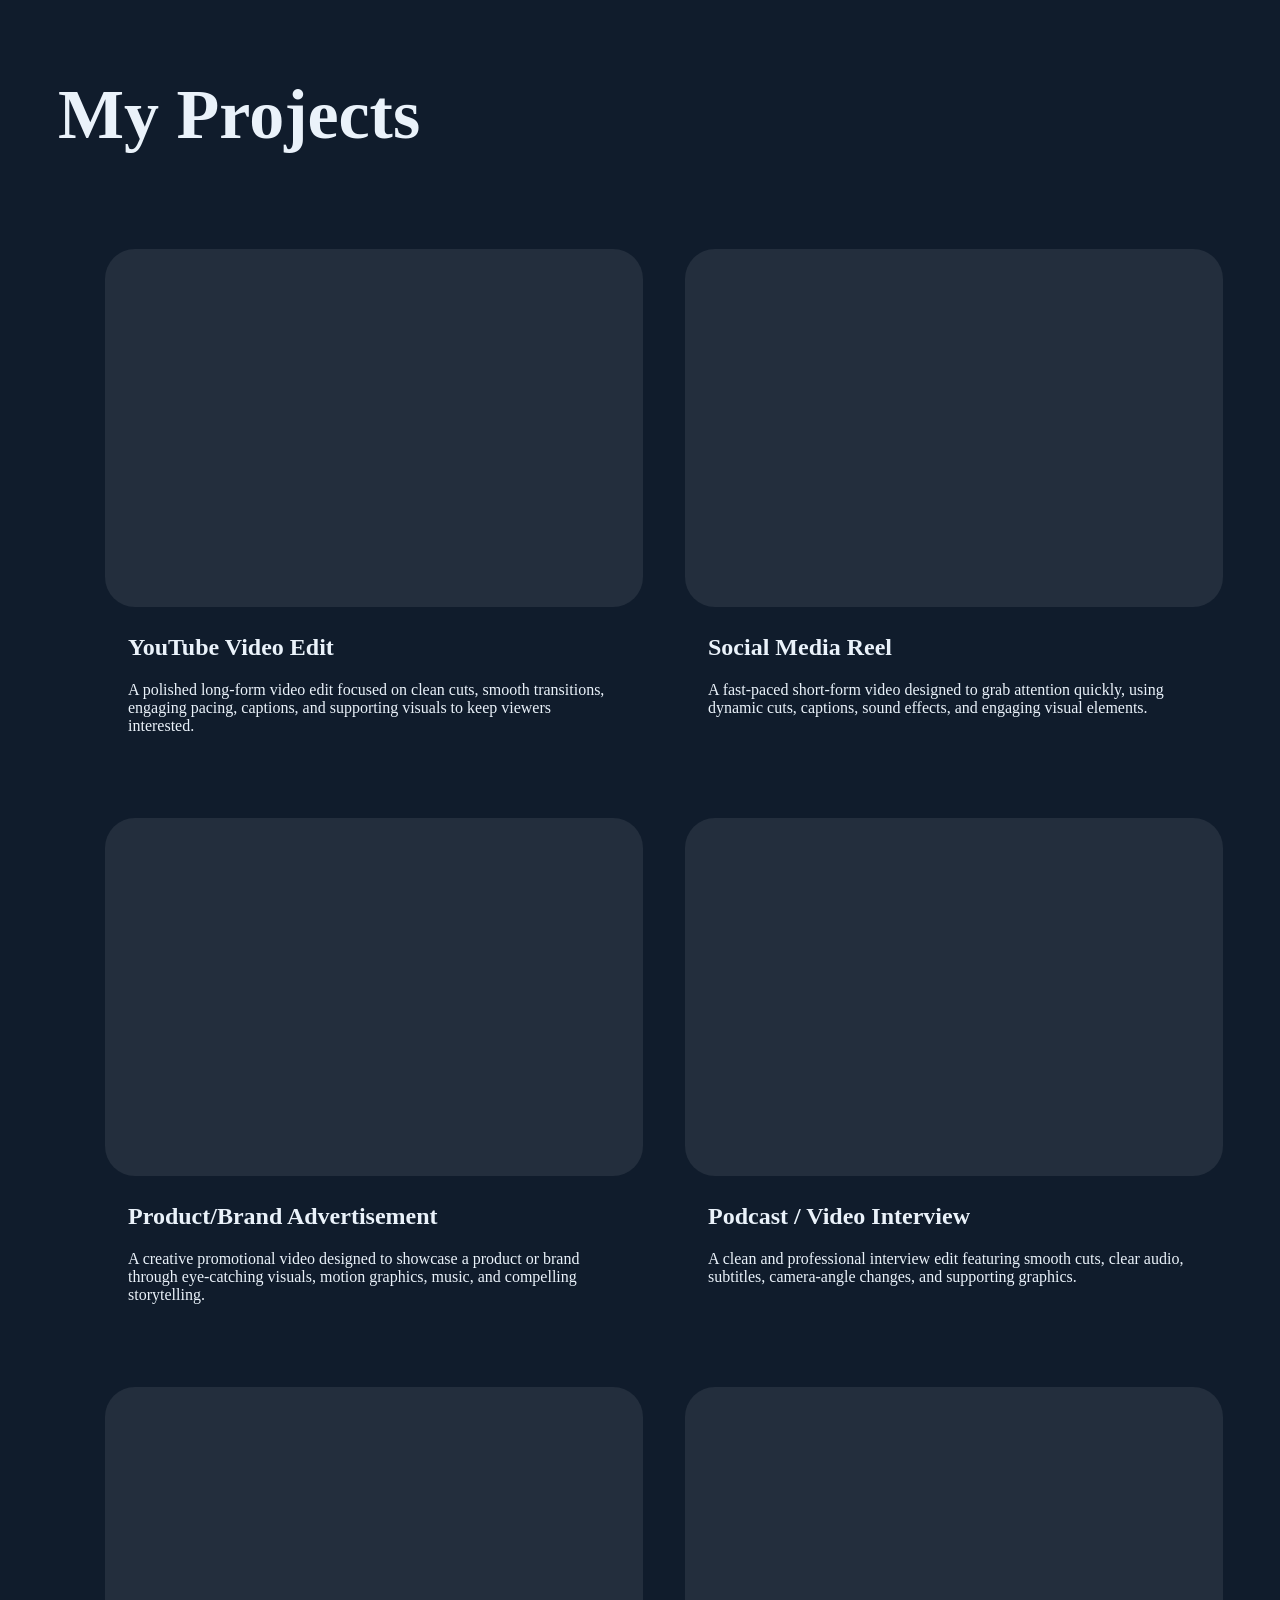
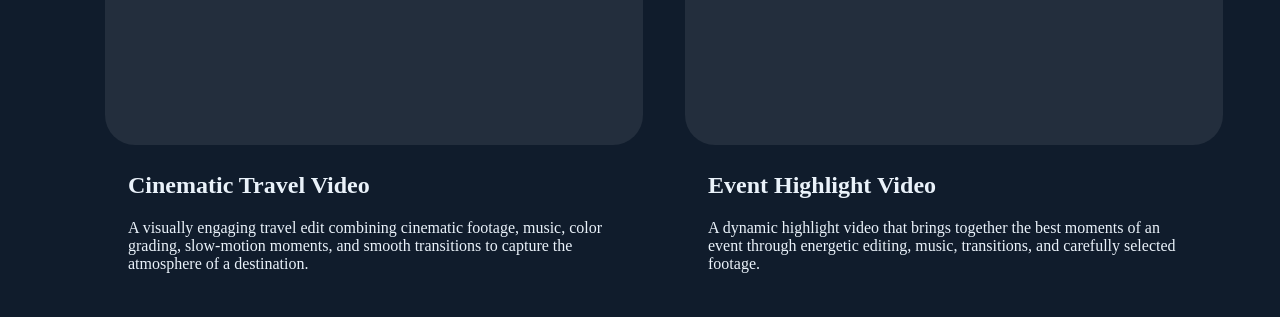
==== projects.htm @ 6a26019e "Add files via upload" ====
<!DOCTYPE html>
<html lang="en">
<head>
    <meta charset="UTF-8">
    <meta name="viewport" content="width=device-width, initial-scale=1.0">
    <title>Document</title>
    <!-- CSS Linkage -->
    <link rel="stylesheet" href="projects.css">
</head>
<body>
    <h1>My Projects</h1>

    <div id="main_container">
        <div class="project_section">
            <div class="project_boxes"></div>
            <h2>YouTube Video Edit</h2>
            <p>A polished long-form video edit focused on clean cuts, smooth transitions, engaging pacing, captions, and supporting visuals to keep viewers interested.</p>
        </div>

        <div class="project_section">
            <div class="project_boxes"></div>
            <h2>Social Media Reel</h2>
            <p>A fast-paced short-form video designed to grab attention quickly, using dynamic cuts, captions, sound effects, and engaging visual elements.</p>
        </div>

        <div class="project_section">
            <div class="project_boxes"></div>
            <h2>Product/Brand Advertisement</h2>
            <p>A creative promotional video designed to showcase a product or brand through eye-catching visuals, motion graphics, music, and compelling storytelling.</p>
        </div>

        <div class="project_section">
            <div class="project_boxes"></div>
            <h2>Podcast / Video Interview</h2>
            <p>A clean and professional interview edit featuring smooth cuts, clear audio, subtitles, camera-angle changes, and supporting graphics.</p>
        </div>

        <div class="project_section">
            <div class="project_boxes"></div>
            <h2>Cinematic Travel Video</h2>
            <p>A visually engaging travel edit combining cinematic footage, music, color grading, slow-motion moments, and smooth transitions to capture the atmosphere of a destination.</p>
        </div>

        <div class="project_section">
            <div class="project_boxes"></div>
            <h2>Event Highlight Video</h2>
            <p>A dynamic highlight video that brings together the best moments of an event through energetic editing, music, transitions, and carefully selected footage.</p>
        </div>
    </div>
</body>
</html>
---- projects.css ----
body{
    background-color: rgb(16, 28, 44);
    color: rgb(234, 242, 250);
    padding-left: 50px;
    padding-right: 50px;
    padding-top: 20px;
    position: relative;
}

h1{
    font-size: 70px;
    justify-self: center;
}

.project_boxes{
    border: 4px solid transparent;
    height: 350px;
    width: 530px;
    margin: 27px;
    border-radius: 30px;
    background-color: rgb(255, 255, 255, 0.08);
    transition: 0.5s ease;
}

.project_boxes:hover{
    border-color: aliceblue;
}

#main_container{
    display: flex;
    flex-wrap: wrap;
}

.project_section{
    width: 540px;
    margin: 20px;
}

h2{
    margin-left: 50px;
}

p{
    margin-left: 50px;
}
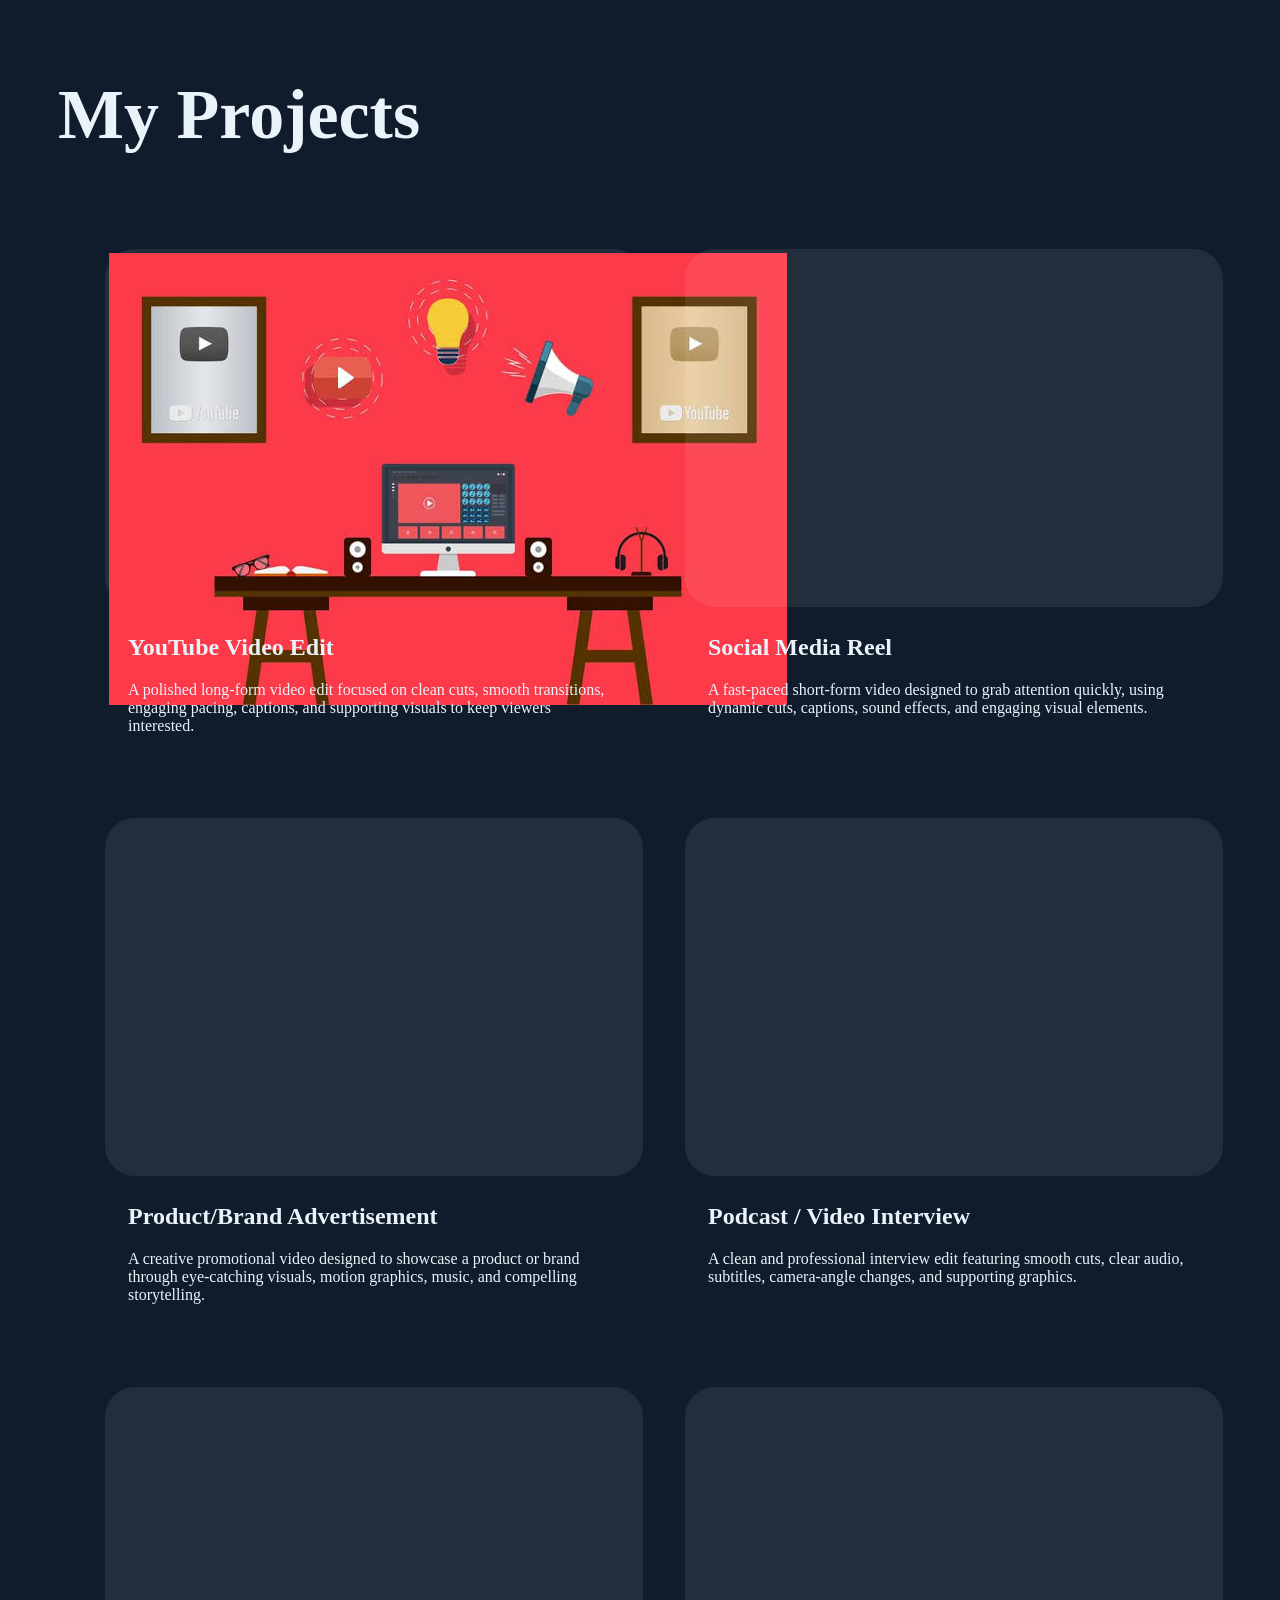
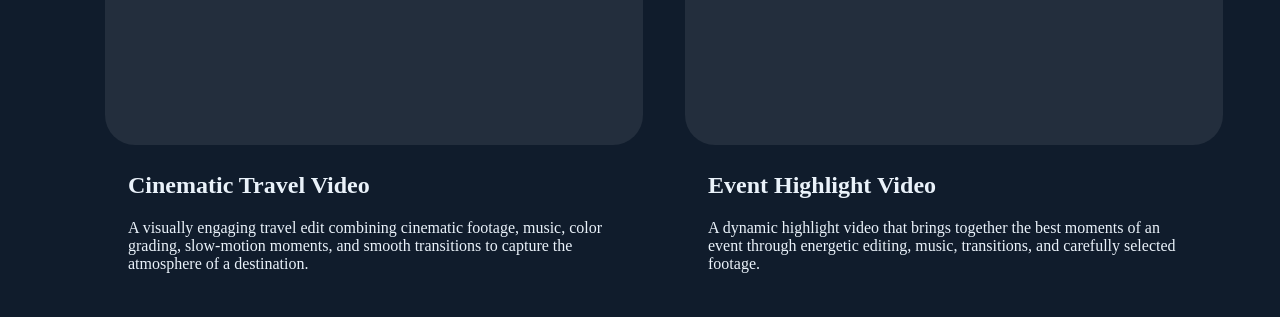
==== commit 1a5bb711: "Update projects.htm" ====
--- a/projects.htm
+++ b/projects.htm
@@ -12,7 +12,9 @@
 
     <div id="main_container">
         <div class="project_section">
-            <div class="project_boxes"></div>
+            <div class="project_boxes">
+                <img src="youtbe 2.jfif">
+            </div>
             <h2>YouTube Video Edit</h2>
             <p>A polished long-form video edit focused on clean cuts, smooth transitions, engaging pacing, captions, and supporting visuals to keep viewers interested.</p>
         </div>
@@ -48,4 +50,4 @@
         </div>
     </div>
 </body>
-</html>+</html>
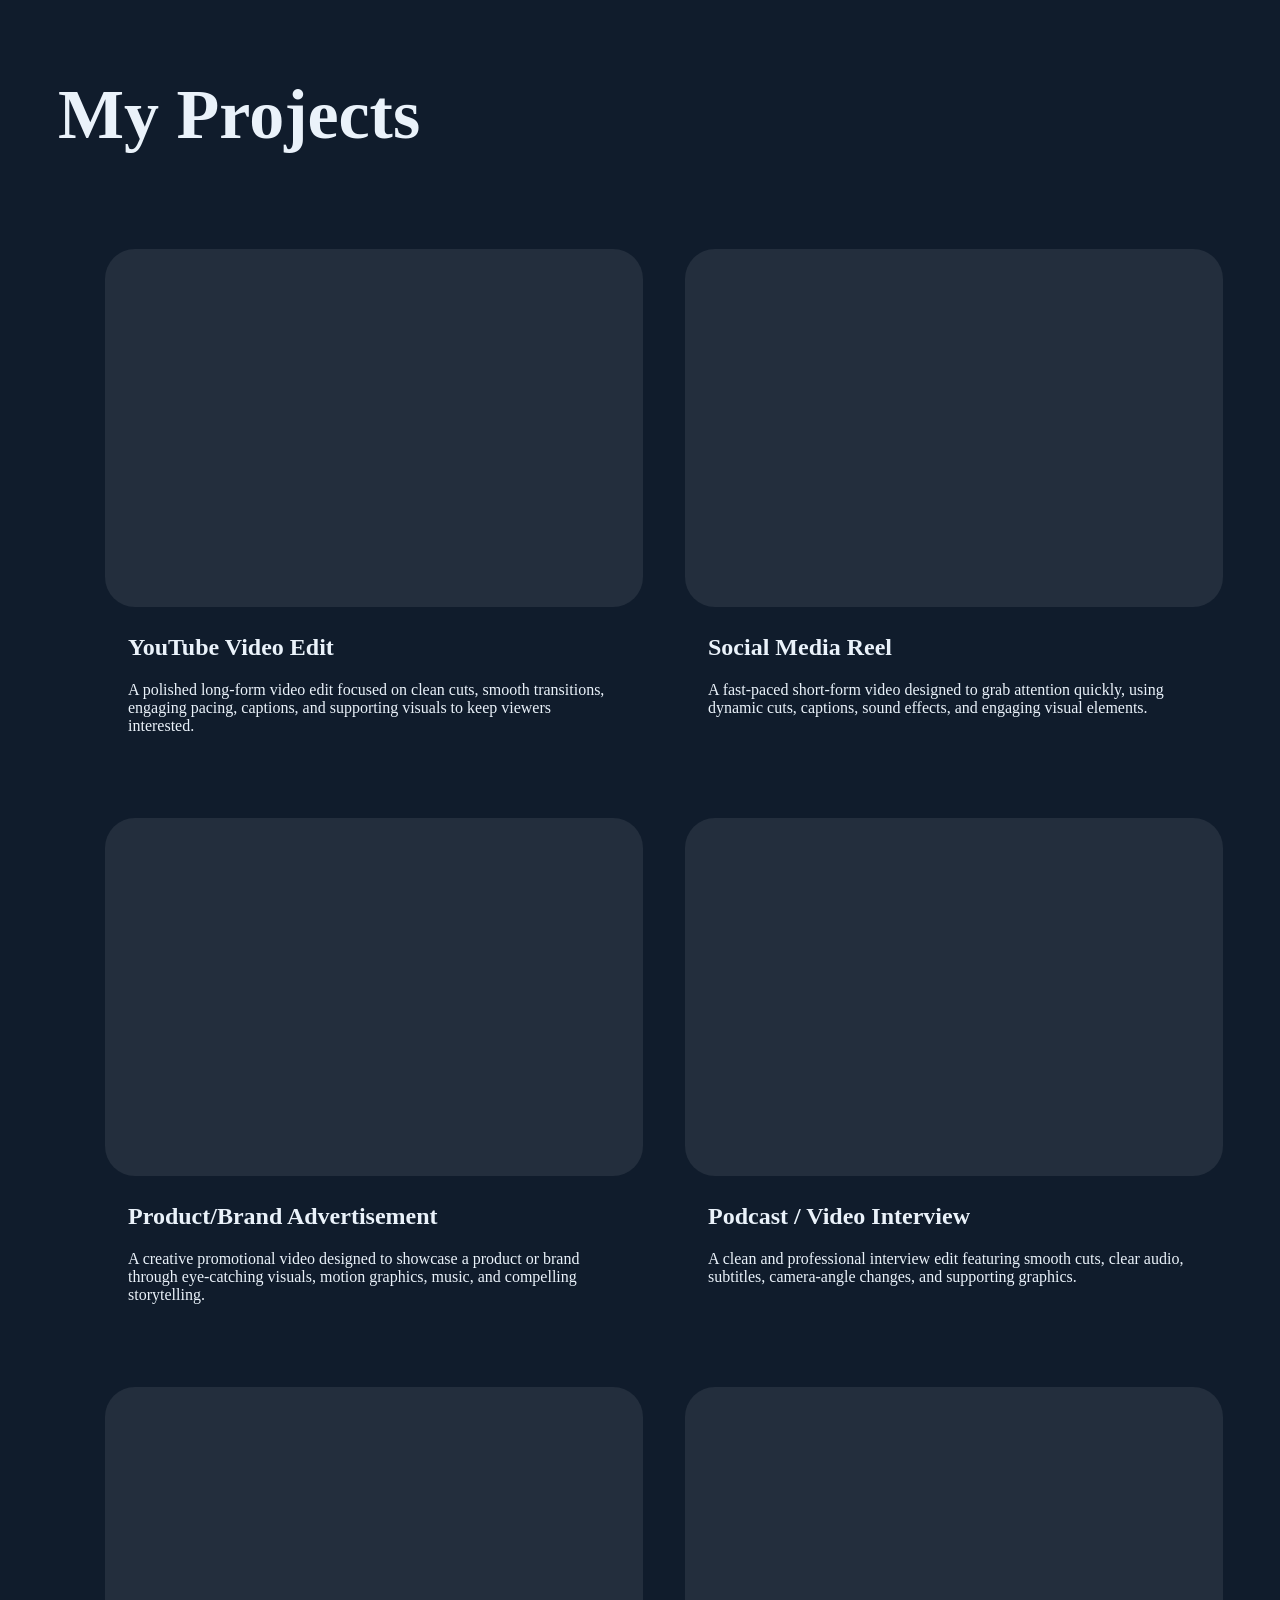
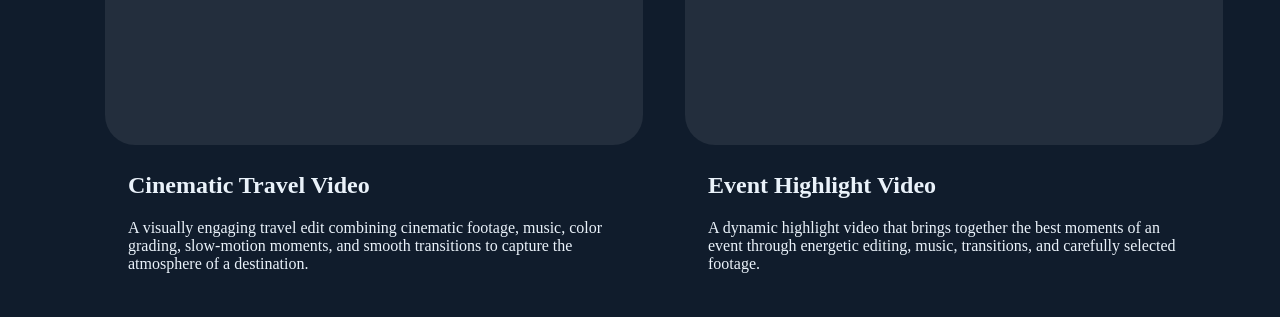
==== commit 9580b91c: "Update projects.htm" ====
--- a/projects.htm
+++ b/projects.htm
@@ -12,9 +12,7 @@
 
     <div id="main_container">
         <div class="project_section">
-            <div class="project_boxes">
-                <img src="youtbe 2.jfif">
-            </div>
+            <div class="project_boxes"></div>
             <h2>YouTube Video Edit</h2>
             <p>A polished long-form video edit focused on clean cuts, smooth transitions, engaging pacing, captions, and supporting visuals to keep viewers interested.</p>
         </div>
